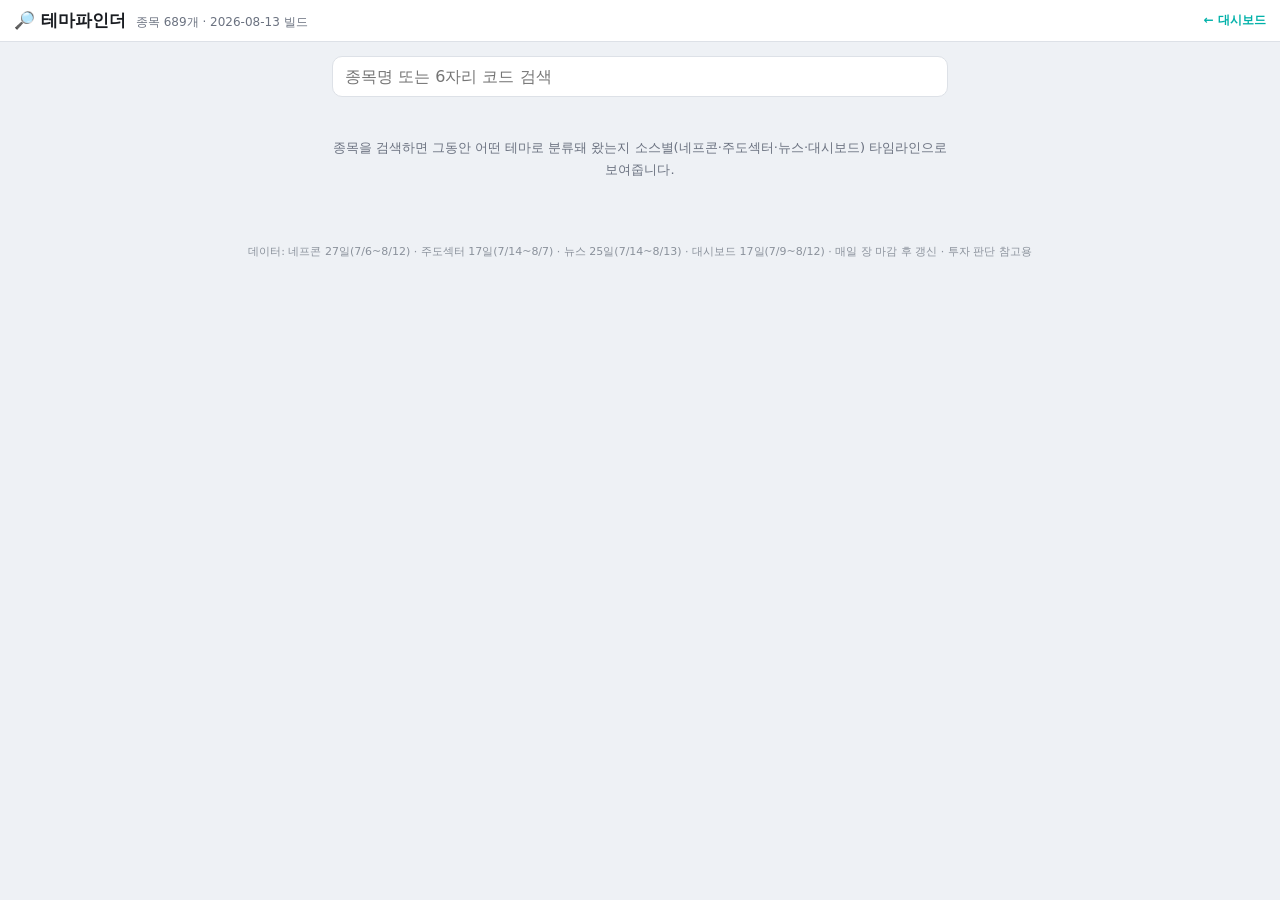
==== finder.html @ 07b4aa38 "테마파인더 페이지 추가 (finder.html) 종목 검색 → 테마 소속 이력 타임라인 (네프콘·주도섹터·뉴스·대시보드 4소스). 데이터: data 브랜치 stock_theme_i" ====
<!DOCTYPE html>
<html lang="ko">
<head>
<meta charset="utf-8">
<meta name="viewport" content="width=device-width, initial-scale=1">
<meta name="robots" content="noindex">
<title>테마파인더 — 테마탐색구조대</title>
<link rel="stylesheet" href="style.css?v=39">
<link rel="stylesheet" href="finder.css?v=1">
</head>
<body>
<header class="top">
  <div class="top-l">
    <h1>🔎 테마파인더</h1>
    <span id="meta">인덱스 불러오는 중…</span>
  </div>
  <a class="back-link" href="./">← 대시보드</a>
</header>
<main class="finder-main">
  <div class="sbox">
    <input id="q" type="search" placeholder="종목명 또는 6자리 코드 검색"
           autocomplete="off" autocapitalize="off" spellcheck="false">
    <ul id="suggest" class="suggest hidden"></ul>
  </div>
  <section id="result" class="hidden">
    <div class="rhead">
      <h2 id="rname"></h2>
      <span id="rmeta"></span>
    </div>
    <div id="rchips" class="chips"></div>
    <div id="timeline" class="tl"></div>
  </section>
  <p id="empty" class="empty">종목을 검색하면 그동안 어떤 테마로 분류돼 왔는지
    소스별(네프콘·주도섹터·뉴스·대시보드) 타임라인으로 보여줍니다.</p>
  <p id="err" class="hidden"></p>
</main>
<footer id="cov">테마탐색구조대 수집 데이터 기반 · 투자 판단 참고용</footer>
<script src="finder.js?v=1"></script>
</body>
</html>
---- style.css ----
* { box-sizing: border-box; }
body { margin: 0; font-family: "Malgun Gothic", system-ui, sans-serif;
       background: #eef1f5; color: #1a1d22; font-size: 13px; }

.top { display: flex; justify-content: space-between; align-items: center;
       flex-wrap: wrap; gap: 8px; padding: 9px 14px; background: #fff;
       border-bottom: 1px solid #dde1e7; position: sticky; top: 0; z-index: 5; }
.top-l { display: flex; align-items: baseline; gap: 10px; }
h1 { font-size: 17px; margin: 0; display: flex; align-items: center; gap: 6px; }
.logo { flex: none; transform-origin: 50% 62%;
        animation: heliFly 2.4s ease-in-out infinite; }              /* 호버·뱅킹 */
.rotor { transform-box: fill-box; transform-origin: center;
         animation: rotorSpin 0.6s linear infinite; }               /* 메인로터 회전(측면 스윕) */
.trotor { transform-box: fill-box; transform-origin: center;
          animation: tailSpin 0.28s linear infinite; }              /* 꼬리로터 회전 */
@keyframes heliFly { 0%,100% { transform: translateY(0) rotate(-2.5deg); }
                     50% { transform: translateY(-1.8px) rotate(1.5deg); } }
@keyframes rotorSpin { to { transform: rotateY(360deg); } }
@keyframes tailSpin { to { transform: rotate(360deg); } }
@media (prefers-reduced-motion: reduce) {
  .logo, .rotor, .trotor { animation: none; }
}
#meta { color: #6b7280; font-size: 12px; }
.legend { color: #6b7280; font-size: 11px; }
/* 범례 아이콘 크기 통일 (모두 15px 박스, 왕관은 비율 유지) */
.legend .lead,
.legend .nver,
.legend .cap-mark { width: 15px; height: 15px; vertical-align: middle; }
.legend .lead { object-fit: contain; }
.legend .mm { font-size: 15px; line-height: 1; vertical-align: middle; }
.stale { color: #d97706; font-weight: bold; }
.syspaused { background: #e5342b; color: #fff; font-weight: 800; font-size: 11px;
             border-radius: 4px; padding: 1px 7px; letter-spacing: .3px; }  /* 수집 중단 경고 */

main { padding: 12px; }
.grid { display: grid; gap: 10px;
        grid-template-columns: repeat(auto-fill, minmax(290px, 1fr)); }

.card { background: #fff; border: 1px solid #e2e6ec; border-radius: 10px;
        overflow: hidden; box-shadow: 0 1px 3px rgba(0,0,0,.05); }
.card-h { display: flex; justify-content: space-between; align-items: center;
          gap: 8px; padding: 8px 10px; background: #00b1a9; color: #fff; }  /* 마켓중심 민트 */
.card.cross .card-h { background: #03c75a; }  /* 크로스테마 = 네이버 초록 */
.card-title { display: flex; align-items: center; gap: 8px; min-width: 0; }
.rank { background: rgba(255,255,255,.22); border-radius: 5px; padding: 1px 7px;
        font-weight: bold; font-size: 12px; flex: none; }
.tname { font-weight: bold; font-size: 14px;
         white-space: nowrap; overflow: hidden; text-overflow: ellipsis; }
.alias { flex: none; font-size: 11px; font-weight: normal; cursor: help;
         background: rgba(255,255,255,.22); border-radius: 4px; padding: 0 5px; }
.tval { font-size: 12px; font-weight: 800; white-space: nowrap; flex: none;
        background: #fff; color: #e5342b; border-radius: 8px; padding: 2px 8px; }  /* 사진의 흰 알약+빨간 대금 */

.card-stat { display: flex; align-items: center; gap: 8px; padding: 5px 10px;
             background: #f7f9fb; border-bottom: 1px solid #eef1f5; font-size: 12px; }
.score { font-weight: bold; color: #009a93; }
.breadth { color: #6b7280; margin-left: auto; font-size: 11px; white-space: nowrap; }

.stk-list { list-style: none; margin: 0; padding: 3px 0; }
.stk { padding: 5px 10px; border-top: 1px solid #f2f4f7; font-size: 15px; }  /* 종목 글자 +2pt */
.stk:first-child { border-top: none; }
.stk-top { display: flex; align-items: center; gap: 5px; }  /* center: N배지 등 마크 세로 통일 */
.stk-name { font-weight: 600; color: #1a1d22; text-decoration: none;
            white-space: nowrap; overflow: hidden; text-overflow: ellipsis; }
.marks { font-size: 11px; flex: none; display: inline-flex; align-items: center; gap: 2px; }
.lead { height: 16px; width: auto; vertical-align: middle; }  /* 대대장 왕관 엠블럼 */
.cap-mark { vertical-align: -1px; }             /* 상한가: 빨강 SVG 상승화살표 */
.capx { color: #e5342b; font-weight: 900; }     /* 테마명 옆 상한 개수 ×N (빨강) */
.nver { vertical-align: middle; }   /* 네이버 SVG 배지 (원·N 모두 벡터, 위치 항상 동일) */
.stk-rate { font-weight: bold; white-space: nowrap; margin-left: auto; flex: none; }
.stk-sub { display: flex; justify-content: space-between;
           color: #6b7280; font-size: 13px; margin-top: 1px; }  /* +2pt */
.stk-nxt { font-size: 12px; margin-top: 1px; color: #4b5563; }  /* NXT/시간외 시세 줄 */
.nxt-tag { display: inline-block; background: #6d28d9; color: #fff; font-size: 9px;
           font-weight: 800; border-radius: 3px; padding: 0 4px; vertical-align: 1px; }
.ot-tag  { display: inline-block; background: #d97706; color: #fff; font-size: 9px;
           font-weight: 800; border-radius: 3px; padding: 0 4px; vertical-align: 1px; }

/* 크로스테마 주도주 카드 */
.xcnt { background: #eef1f5; color: #374151; border-radius: 8px; font-size: 11px;
        font-weight: 800; padding: 0 6px; flex: none; }
.xrate { margin-left: auto; font-weight: bold; flex: none; }
.xthemes { color: #6b7280; font-size: 11.5px; margin-top: 1px; overflow: hidden;
           display: -webkit-box; -webkit-line-clamp: 1; -webkit-box-orient: vertical; }
.xdesc { color: #6b7280; }

.up { color: #e5342b; }     /* 국내 관례: 상승 = 빨강 */
.down { color: #1d6fd6; }   /* 하락 = 파랑 */
.flat { color: #6b7280; }

/* 일봉 표시(최초 그림): 중앙 검정 세로줄 기준 등락률 막대 (우=양봉 빨강, 좌=음봉 파랑) — 막대 양끝 직각 */
.bar { position: relative; height: 5px; background: #eef1f5; margin-top: 4px; }
.bar::before { content: ""; position: absolute; left: 50%; top: -2px;
               height: 9px; width: 2px; background: #1a1d22;
               transform: translateX(-50%); }  /* 양봉/음봉 가르는 검정 세로줄 */
.bar-fill { position: absolute; top: 0; height: 100%; }
.bar-fill.up { background: #e5342b; }
.bar-fill.down { background: #1d6fd6; }
.bar-fill.flat { background: #c3c9d2; }
.range { position: absolute; top: 2px; height: 1px;
         background: #737a84; }  /* 오늘 고가~저가 범위 = 윗/아랫꼬리 (직각) */
.range.up { background: #e5342b; }
.range.down { background: #1d6fd6; }

/* 상한가 종목 행 강조 (사진의 노란 배경) */
.stk.cap { background: #fff6c8; }

#err { color: #c0392b; padding: 8px 14px; }
.hidden { display: none; }
footer { color: #8a919b; font-size: 11px; padding: 10px 14px; text-align: center; }

/* 헤더 크로스테마 티커 — 왼쪽으로 흐르는 전광판 (내용 2벌 이어붙여 -50% 이동 = 무한 루프) */
.ticker { flex: 1 1 260px; min-width: 180px; display: flex; align-items: center;
          gap: 8px; overflow: hidden; }
.ticker.hidden { display: none; }
.tk-badge { flex: none; background: #03c75a; color: #fff; font-weight: 800;
            font-size: 11px; border-radius: 4px; padding: 2px 7px; }
.tk-clip { flex: 1; overflow: hidden;
           -webkit-mask-image: linear-gradient(90deg, transparent 0, #000 14px, #000 calc(100% - 14px), transparent 100%);
           mask-image: linear-gradient(90deg, transparent 0, #000 14px, #000 calc(100% - 14px), transparent 100%); }
.tk-track { display: inline-flex; white-space: nowrap; will-change: transform;
            animation: tkScroll 50s linear infinite; }
.tk-track:hover { animation-play-state: paused; }   /* 마우스 올리면 일시정지 */
.tk-copy { display: inline-flex; }
.tk-item { display: inline-block; vertical-align: top; max-width: 280px;
           white-space: normal; font-size: 15px;
           padding-right: 14px; margin-right: 14px; border-right: 1px solid #e2e6ec; }
.tk-item .stk-top { white-space: nowrap; }   /* 이름줄이 접히지 않게 — 항목 폭은 내용에 맞춤 */
.tk-item .xthemes { white-space: nowrap; text-overflow: ellipsis; }
@keyframes tkScroll { from { transform: translateX(0); } to { transform: translateX(-50%); } }
@media (prefers-reduced-motion: reduce) { .tk-track { animation: none; } }

/* 네프콘 테마 나이 배지(D+N) — 특징테마 시리즈에 등장한 지 며칠째인지 */
.npd { flex: none; background: rgba(255,255,255,.25); border: 1px solid rgba(255,255,255,.6);
       border-radius: 4px; font-size: 10.5px; font-weight: 800; padding: 0 5px; }
/* 무테마 급등주 이력 항목(티커) — 회색톤으로 크로스 항목과 구분 */
.tk-hist .stk-name { color: #6b7280; }
.tk-hist .xcnt { background: #fde68a; color: #92400e; }

/* 수급 뱃지(카드): 외국인+기관 동반 순매수 종목 수 / 수급↓(티커): 동반 매도 */
.supply { font-size: 11.5px; font-weight: 800; color: #0f766e;
          background: #ccfbf1; border-radius: 8px; padding: 0 6px; flex: none; }
.supdn { color: #1d6fd6; font-weight: 800; font-style: normal; }

/* 뉴스 급등 개별이슈(티커) — 지나치기 쉬워 반짝(글로우 펄스)으로 시선 유도 */
.tk-news .stk-name { color: #b91c1c; font-weight: 800; }
.tk-news .xcnt { background: #ff5722; color: #fff;
                 animation: newsFlash 1.1s ease-in-out infinite; }
@keyframes newsFlash {
  0%, 100% { box-shadow: 0 0 2px 0 rgba(255,120,40,.55); }
  50%      { box-shadow: 0 0 10px 2px rgba(255,180,60,1); }
}
@media (prefers-reduced-motion: reduce) { .tk-news .xcnt { animation: none; } }
---- finder.css ----
/* 테마파인더 전용 스타일 — style.css(대시보드 공통) 위에 얹음 */
.back-link { font-size: 12px; color: #00b1a9; font-weight: 700; text-decoration: none; }

.finder-main { max-width: 640px; margin: 0 auto; padding: 14px 12px 40px; }

/* 검색창 + 자동완성 */
.sbox { position: relative; }
#q { width: 100%; font-size: 16px; padding: 10px 12px; border: 1.5px solid #dde1e7;
     border-radius: 10px; background: #fff; outline: none;
     font-family: inherit; }
#q:focus { border-color: #00b1a9; }
.suggest { position: absolute; left: 0; right: 0; top: calc(100% + 4px); z-index: 10;
           list-style: none; margin: 0; padding: 4px; background: #fff;
           border: 1px solid #dde1e7; border-radius: 10px;
           box-shadow: 0 4px 14px rgba(0,0,0,.08); max-height: 320px; overflow-y: auto; }
.suggest li { display: flex; align-items: baseline; gap: 8px; padding: 8px 10px;
              border-radius: 7px; cursor: pointer; font-size: 14px; }
.suggest li.on, .suggest li:hover { background: #e6f7f6; }
.sg-name { font-weight: 600; }
.sg-code { color: #6b7280; font-size: 12px; }
.sg-n { margin-left: auto; color: #00b1a9; font-size: 12px; font-weight: 700; }

/* 결과 헤더 */
.rhead { display: flex; align-items: baseline; gap: 10px; flex-wrap: wrap;
         margin: 18px 2px 6px; }
.rhead h2 { margin: 0; font-size: 18px; }
.rhead h2 a { color: inherit; text-decoration: none; }
#rmeta { color: #6b7280; font-size: 12px; }
.chips { display: flex; flex-wrap: wrap; gap: 6px; margin: 0 2px 12px; }
.chip { background: #e6f7f6; color: #00776f; border-radius: 12px; padding: 2px 10px;
        font-size: 12px; font-weight: 700; }

/* 타임라인 */
.tl { background: #fff; border: 1px solid #e2e6ec; border-radius: 10px;
      box-shadow: 0 1px 3px rgba(0,0,0,.05); overflow: hidden; }
.tl-day { display: flex; gap: 10px; padding: 9px 12px; border-top: 1px solid #f2f4f7; }
.tl-day:first-child { border-top: none; }
.tl-date { flex: none; width: 74px; font-weight: 700; font-size: 13px; color: #374151;
           padding-top: 2px; }
.tl-ev { list-style: none; margin: 0; padding: 0; flex: 1; min-width: 0;
         display: flex; flex-direction: column; gap: 5px; }
.tl-ev li { display: flex; align-items: baseline; gap: 6px; flex-wrap: wrap;
            font-size: 14px; }
.tl-theme { font-weight: 600; }
.tl-theme.dim { color: #6b7280; font-weight: 500; }
.tl-rate { font-weight: 700; font-size: 13px; white-space: nowrap; }
.tl-cat { flex-basis: 100%; color: #6b7280; font-size: 12px; padding-left: 2px; }

/* 소스 뱃지 4색 */
.badge { flex: none; color: #fff; font-size: 10.5px; font-weight: 800;
         border-radius: 4px; padding: 1px 6px; letter-spacing: .2px; }
.b-nepcon { background: #00b1a9; }   /* 네프콘 = 대시보드 민트 */
.b-sector { background: #d97706; }   /* 주도섹터 = 주황 */
.b-news   { background: #ff5722; }   /* 뉴스 촉매 = 오렌지레드 */
.b-dash   { background: #03c75a; }   /* 대시보드 스냅샷 = 초록 */
.badge.dim { background: #9ca3af; }  /* 개별 이슈(무테마) 구분 */

.empty { color: #6b7280; font-size: 13px; text-align: center; margin-top: 40px;
         line-height: 1.7; }
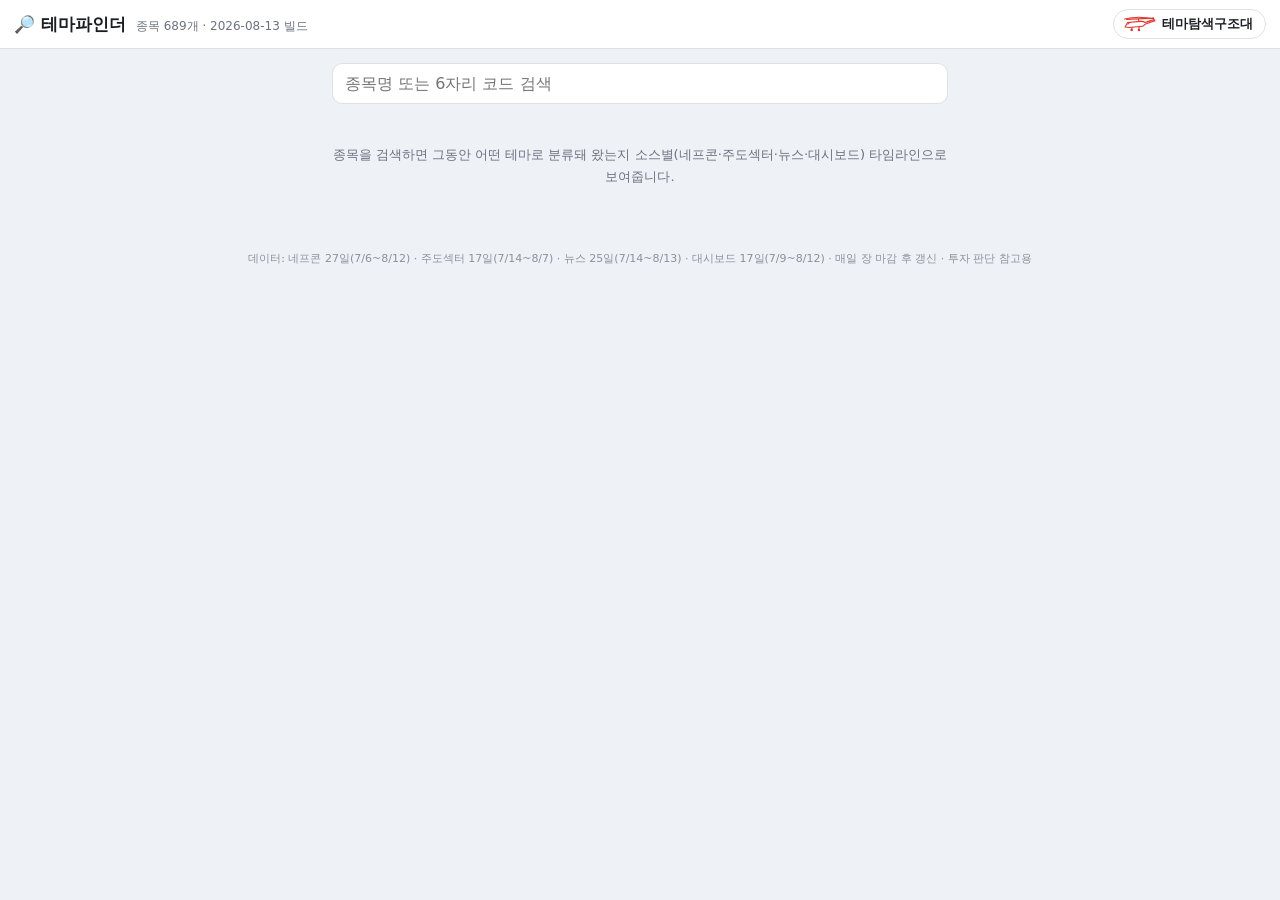
==== commit d18de461: "파인더: 대시보드 복귀 버튼을 헬리콥터 로고 아이콘으로 / 대시보드: 파인더 링크 제거 사용자 요청 — 대시보드에서 파인더로 가는 진입 링크는 삭제(파인더는 URL 직접 접근), " ====
--- a/finder.html
+++ b/finder.html
@@ -6,7 +6,7 @@
 <meta name="robots" content="noindex">
 <title>테마파인더 — 테마탐색구조대</title>
 <link rel="stylesheet" href="style.css?v=39">
-<link rel="stylesheet" href="finder.css?v=1">
+<link rel="stylesheet" href="finder.css?v=2">
 </head>
 <body>
 <header class="top">
@@ -14,7 +14,10 @@
     <h1>🔎 테마파인더</h1>
     <span id="meta">인덱스 불러오는 중…</span>
   </div>
-  <a class="back-link" href="./">← 대시보드</a>
+  <a class="back-link" href="./" title="테마탐색구조대 대시보드로 이동">
+    <svg class="logo" viewBox="0 0 44 26" width="34" height="20" fill="none" stroke="#e5342b" stroke-width="1.4" stroke-linecap="round" stroke-linejoin="round" aria-hidden="true"><g class="rotor"><path d="M3 6.5Q22 2 41 6.5"/><path d="M6 7 41 5.4"/></g><path d="M21 6.4 22 9.7"/><path d="M4 17 7.2 11 24 9.6Q28 9.4 30 11L41 7.4 41.7 9.1 30.6 13 26.6 16 9 17.6Z"/><g class="trotor"><path d="M40.2 5 42.7 9.2"/></g><path d="M33 10.2 37.2 8.7"/><path d="M8 11.5 11 11M7.6 13.2 9.2 11.3"/><path d="M13 17.4 12.6 20M22 16.9 22 20"/><circle cx="12.5" cy="20.7" r="0.9"/><circle cx="22" cy="20.7" r="0.9"/></svg>
+    <span>테마탐색구조대</span>
+  </a>
 </header>
 <main class="finder-main">
   <div class="sbox">
--- a/finder.css
+++ b/finder.css
@@ -1,5 +1,11 @@
 /* 테마파인더 전용 스타일 — style.css(대시보드 공통) 위에 얹음 */
-.back-link { font-size: 12px; color: #00b1a9; font-weight: 700; text-decoration: none; }
+/* 대시보드 복귀 버튼 — 헬리콥터 로고(대시보드와 동일 마크)로 목적지를 알림 */
+.back-link { display: inline-flex; align-items: center; gap: 6px; flex: none;
+             font-size: 12.5px; font-weight: 700; color: #1a1d22; text-decoration: none;
+             background: #fff; border: 1px solid #dde1e7; border-radius: 999px;
+             padding: 4px 12px 4px 8px; }
+.back-link:hover { border-color: #00b1a9; color: #00776f; }
+.back-link .logo { flex: none; }
 
 .finder-main { max-width: 640px; margin: 0 auto; padding: 14px 12px 40px; }
 
